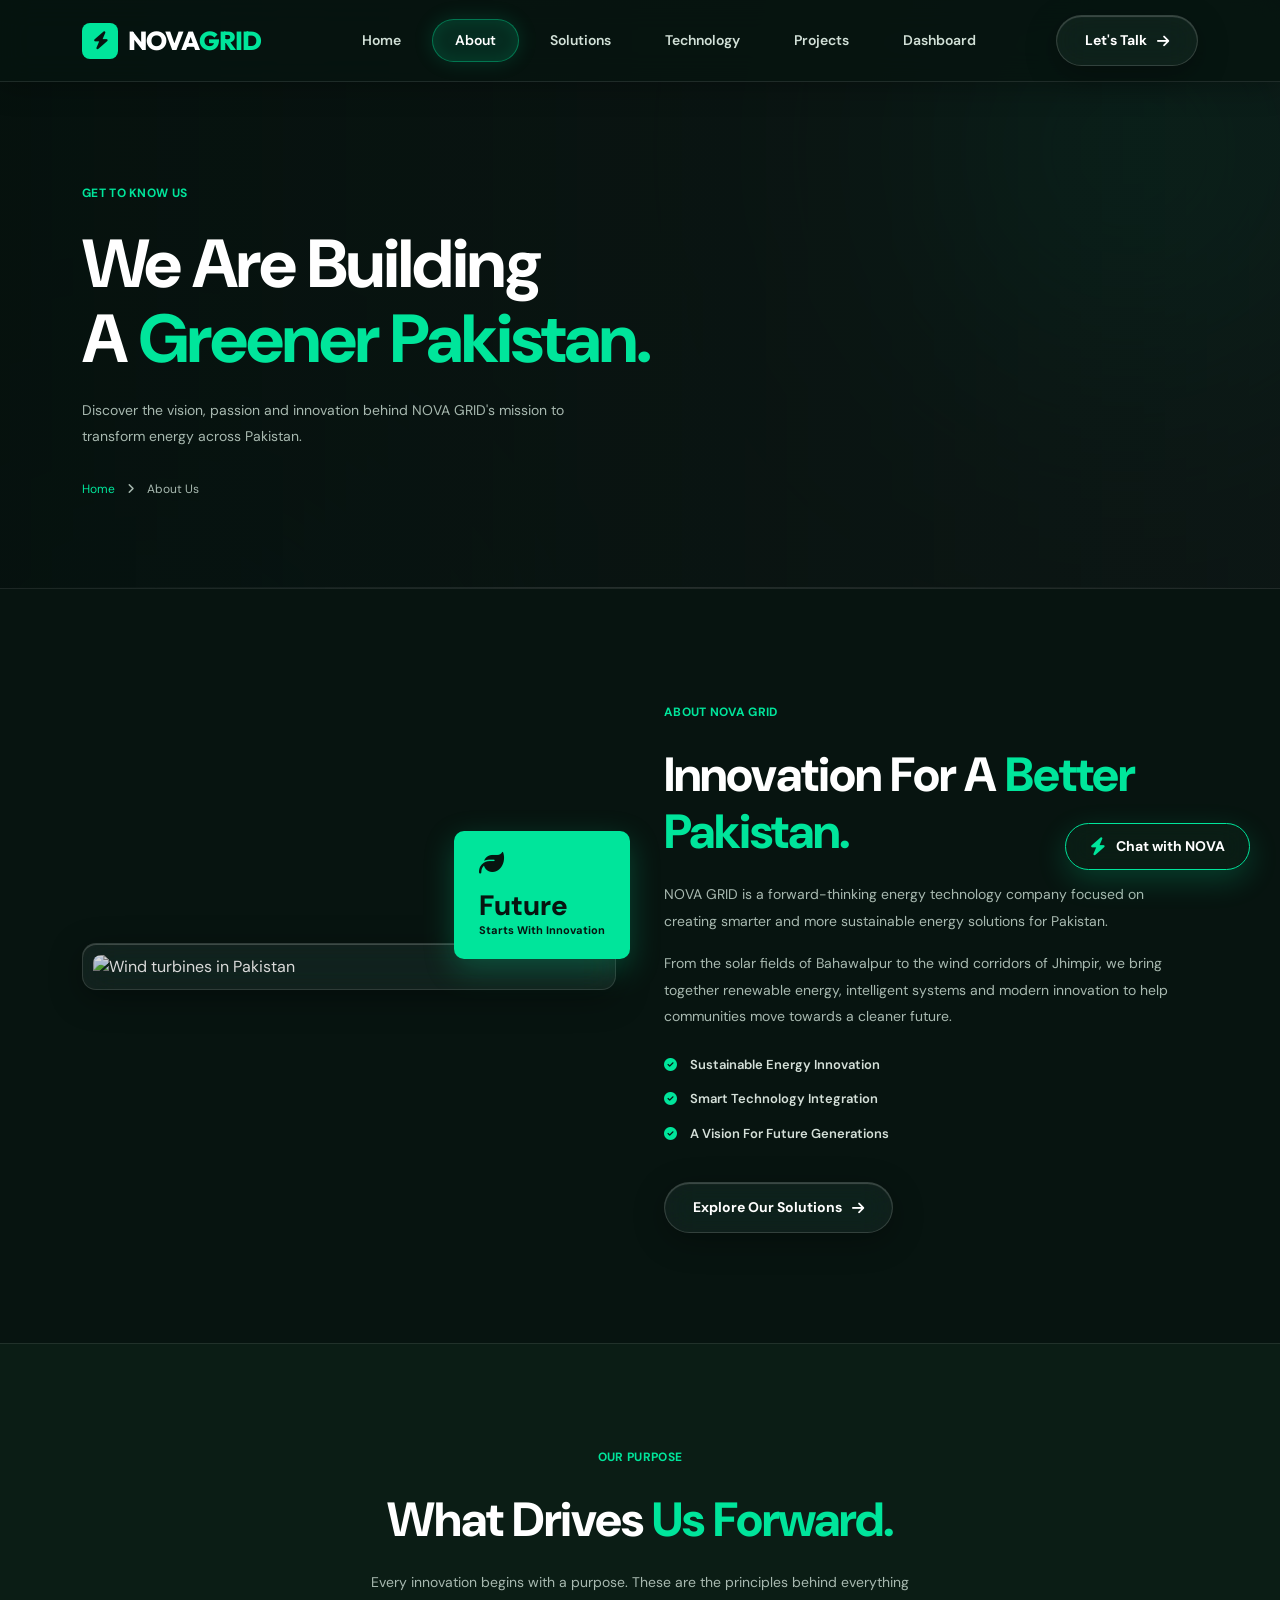
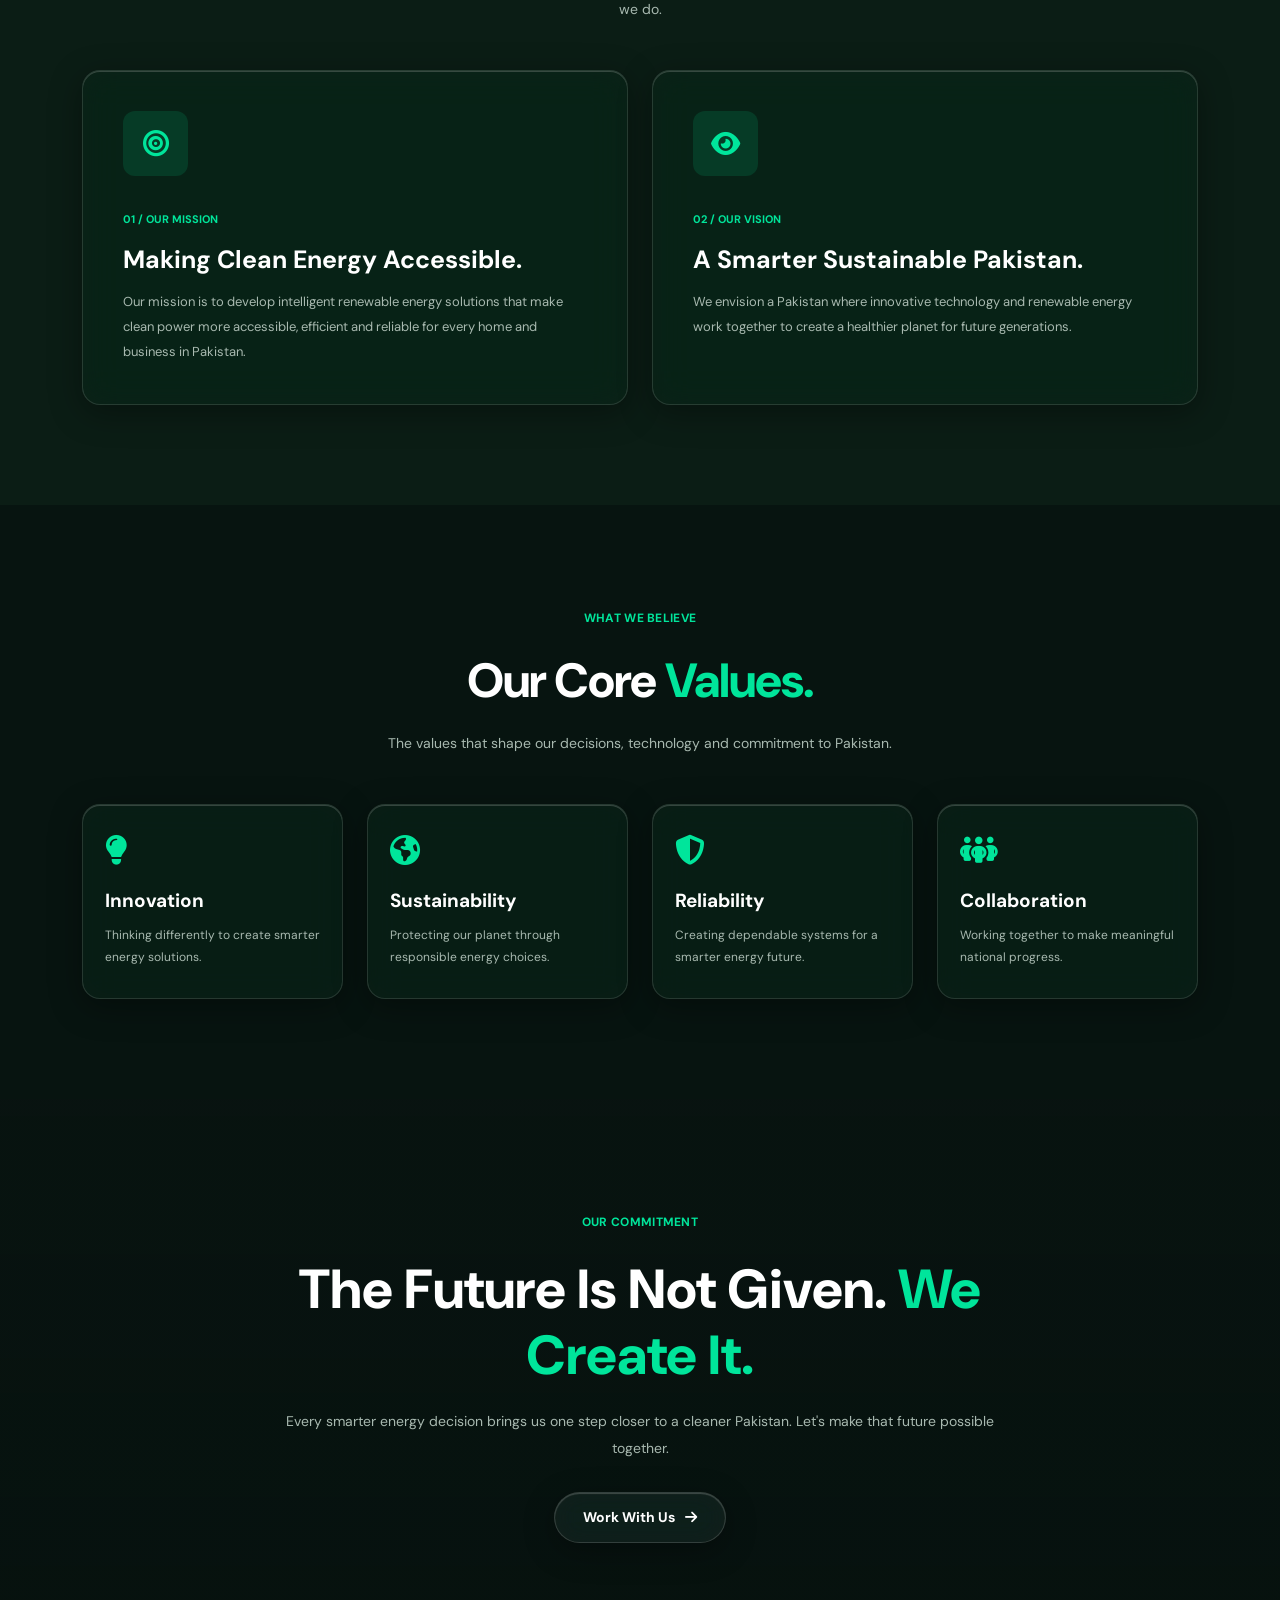
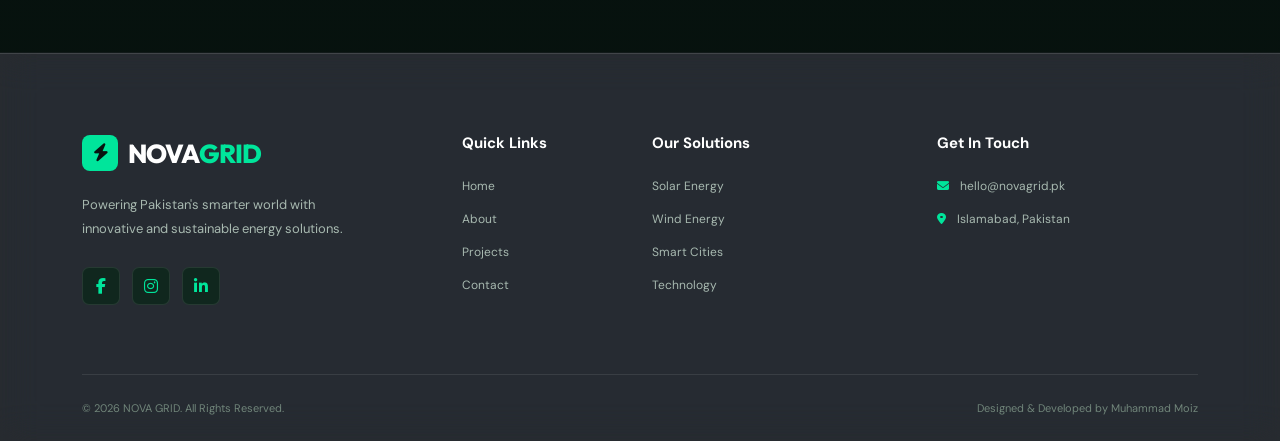
==== about.html @ ccac29c7 "Add files via upload" ====
<!DOCTYPE html>
<html lang="en">
<head>
    <meta charset="UTF-8">
    <meta name="viewport" content="width=device-width, initial-scale=1.0">
    <meta name="description" content="About NOVA GRID — building a cleaner, smarter and more sustainable Pakistan through intelligent energy solutions.">
    <title>About Us | NOVA GRID</title>

    <!-- Bootstrap 5 CSS -->
    <link href="https://cdn.jsdelivr.net/npm/bootstrap@5.3.3/dist/css/bootstrap.min.css" rel="stylesheet">

    <!-- Font Awesome -->
    <link rel="stylesheet" href="https://cdnjs.cloudflare.com/ajax/libs/font-awesome/6.5.2/css/all.min.css">

    <!-- Google Fonts -->
    <link href="https://fonts.googleapis.com/css2?family=DM+Sans:wght@400;500;600;700;800&family=Outfit:wght@400;500;600;700;800&display=swap" rel="stylesheet">

    <!-- Custom CSS -->
    <link rel="stylesheet" href="style.css">
</head>

<body class="font-dmsans bg-dark text-white overflow-x-hidden">

    <!-- Skip link -->
    <a href="#main" class="skip-link">Skip to content</a>

    <!-- Ambient blobs -->
    <div class="ambient-blob blob-a" aria-hidden="true"></div>
    <div class="ambient-blob blob-b" aria-hidden="true"></div>

    <!-- ================= NAVBAR ================= -->
    <nav class="navbar navbar-expand-lg fixed-top glass-nav">
        <div class="container">
            <!-- Logo -->
            <a class="navbar-brand" href="index.html">
                <span class="brand-icon"><i class="fa-solid fa-bolt"></i></span>
                NOVA<span class="brand-green">GRID</span>
            </a>

            <!-- Mobile Toggle Button -->
            <button class="navbar-toggler" type="button"
                data-bs-toggle="collapse" data-bs-target="#mainNavbar"
                aria-controls="mainNavbar" aria-expanded="false" aria-label="Toggle navigation">
                <span class="navbar-toggler-icon"></span>
            </button>

            <!-- Links -->
            <div class="collapse navbar-collapse" id="mainNavbar">
                <ul class="navbar-nav mx-auto mb-2 mb-lg-0">
                    <li class="nav-item"><a class="nav-link" href="index.html">Home</a></li>
                    <li class="nav-item"><a class="nav-link active" href="about.html">About</a></li>
                    <li class="nav-item"><a class="nav-link" href="solutions.html">Solutions</a></li>
                    <li class="nav-item"><a class="nav-link" href="technology.html">Technology</a></li>
                    <li class="nav-item"><a class="nav-link" href="projects.html">Projects</a></li>
                    <li class="nav-item"><a class="nav-link" href="dashboard.html">Dashboard</a></li>
                </ul>
                
                <!-- Button -->
                <a href="contact.html" class="nav-btn mt-3 mt-lg-0">
                    Let's Talk <i class="fa-solid fa-arrow-right"></i>
                </a>
            </div>
        </div>
    </nav>

    <main id="main">

        <!-- ================= INNER HERO ================= -->
        <section class="inner-hero about-hero">
            <div class="container">
                <span class="section-tag">GET TO KNOW US</span>
                <h1 class="font-outfit">
                    We Are Building <br>
                    A <span>Greener Pakistan.</span>
                </h1>
                <p>
                    Discover the vision, passion and innovation behind
                    NOVA GRID's mission to transform energy across Pakistan.
                </p>
                <div class="breadcrumb-area">
                    <a href="index.html">Home</a>
                    <i class="fa-solid fa-angle-right"></i>
                    <span>About Us</span>
                </div>
            </div>
        </section>

        <!-- ================= INTRO ================= -->
        <section class="about-intro">
            <div class="container">
                <div class="row align-items-center g-5">

                    <div class="col-lg-6">
                        <div class="about-main-image glass-light">
                            <img
                                src="https://images.unsplash.com/photo-1466611653911-95081537e5b7?auto=format&fit=crop&w=1000&q=85"
                                alt="Wind turbines in Pakistan">
                            <div class="experience-card">
                                <i class="fa-solid fa-leaf"></i>
                                <h3 class="font-outfit">Future</h3>
                                <p>Starts With Innovation</p>
                            </div>
                        </div>
                    </div>

                    <div class="col-lg-6">
                        <span class="section-tag">ABOUT NOVA GRID</span>
                        <h2 class="section-title font-outfit">
                            Innovation For A
                            <span>Better Pakistan.</span>
                        </h2>

                        <p class="section-description">
                            NOVA GRID is a forward-thinking energy technology
                            company focused on creating smarter and more
                            sustainable energy solutions for Pakistan.
                        </p>
                        <p class="section-description">
                            From the solar fields of Bahawalpur to the wind
                            corridors of Jhimpir, we bring together renewable
                            energy, intelligent systems and modern innovation
                            to help communities move towards a cleaner future.
                        </p>

                        <div class="intro-points">
                            <div><i class="fa-solid fa-circle-check"></i> Sustainable Energy Innovation</div>
                            <div><i class="fa-solid fa-circle-check"></i> Smart Technology Integration</div>
                            <div><i class="fa-solid fa-circle-check"></i> A Vision For Future Generations</div>
                        </div>

                        <a href="solutions.html" class="primary-btn mt-4">
                            Explore Our Solutions
                            <i class="fa-solid fa-arrow-right"></i>
                        </a>
                    </div>

                </div>
            </div>
        </section>

        <!-- ================= MISSION / VISION ================= -->
        <section class="mission-section">
            <div class="container">
                <div class="section-heading text-center">
                    <span class="section-tag">OUR PURPOSE</span>
                    <h2 class="section-title font-outfit">
                        What Drives <span>Us Forward.</span>
                    </h2>
                    <p class="section-description mx-auto">
                        Every innovation begins with a purpose.
                        These are the principles behind everything we do.
                    </p>
                </div>

                <div class="row g-4 mt-4">
                    <div class="col-md-6">
                        <div class="purpose-card glass">
                            <div class="purpose-icon">
                                <i class="fa-solid fa-bullseye"></i>
                            </div>
                            <span>01 / OUR MISSION</span>
                            <h3 class="font-outfit">Making Clean Energy Accessible.</h3>
                            <p>
                                Our mission is to develop intelligent renewable
                                energy solutions that make clean power more
                                accessible, efficient and reliable for every
                                home and business in Pakistan.
                            </p>
                        </div>
                    </div>

                    <div class="col-md-6">
                        <div class="purpose-card glass">
                            <div class="purpose-icon">
                                <i class="fa-solid fa-eye"></i>
                            </div>
                            <span>02 / OUR VISION</span>
                            <h3 class="font-outfit">A Smarter Sustainable Pakistan.</h3>
                            <p>
                                We envision a Pakistan where innovative
                                technology and renewable energy work together
                                to create a healthier planet for future
                                generations.
                            </p>
                        </div>
                    </div>
                </div>
            </div>
        </section>

        <!-- ================= VALUES ================= -->
        <section class="values-section">
            <div class="container">
                <div class="section-heading text-center">
                    <span class="section-tag">WHAT WE BELIEVE</span>
                    <h2 class="section-title font-outfit">
                        Our Core <span>Values.</span>
                    </h2>
                    <p class="section-description mx-auto">
                        The values that shape our decisions, technology
                        and commitment to Pakistan.
                    </p>
                </div>

                <div class="row g-4 mt-4">
                    <div class="col-sm-6 col-lg-3">
                        <div class="value-card glass">
                            <i class="fa-solid fa-lightbulb"></i>
                            <h4 class="font-outfit">Innovation</h4>
                            <p>Thinking differently to create smarter energy solutions.</p>
                        </div>
                    </div>
                    <div class="col-sm-6 col-lg-3">
                        <div class="value-card glass">
                            <i class="fa-solid fa-earth-americas"></i>
                            <h4 class="font-outfit">Sustainability</h4>
                            <p>Protecting our planet through responsible energy choices.</p>
                        </div>
                    </div>
                    <div class="col-sm-6 col-lg-3">
                        <div class="value-card glass">
                            <i class="fa-solid fa-shield-halved"></i>
                            <h4 class="font-outfit">Reliability</h4>
                            <p>Creating dependable systems for a smarter energy future.</p>
                        </div>
                    </div>
                    <div class="col-sm-6 col-lg-3">
                        <div class="value-card glass">
                            <i class="fa-solid fa-people-group"></i>
                            <h4 class="font-outfit">Collaboration</h4>
                            <p>Working together to make meaningful national progress.</p>
                        </div>
                    </div>
                </div>
            </div>
        </section>

        <!-- ================= SUSTAINABILITY BANNER ================= -->
        <section class="sustainability-section">
            <div class="container">
                <div class="sustainability-content">
                    <span class="section-tag">OUR COMMITMENT</span>
                    <h2 class="font-outfit">
                        The Future Is Not Given.
                        <span>We Create It.</span>
                    </h2>
                    <p>
                        Every smarter energy decision brings us one step
                        closer to a cleaner Pakistan. Let's make that
                        future possible together.
                    </p>
                    <a href="contact.html" class="primary-btn">
                        Work With Us
                        <i class="fa-solid fa-arrow-right"></i>
                    </a>
                </div>
            </div>
        </section>

    </main>

    <!-- ================= FOOTER ================= -->
    <footer class="footer glass-footer">
        <div class="container">
            <div class="row g-4">
                <div class="col-lg-4">
                    <a class="navbar-brand" href="index.html">
                        <span class="brand-icon"><i class="fa-solid fa-bolt"></i></span>
                        NOVA<span class="brand-green">GRID</span>
                    </a>
                    <p class="footer-description">
                        Powering Pakistan's smarter world with innovative
                        and sustainable energy solutions.
                    </p>
                    <div class="social-links">
                        <a href="#" aria-label="Facebook"><i class="fa-brands fa-facebook-f"></i></a>
                        <a href="#" aria-label="Instagram"><i class="fa-brands fa-instagram"></i></a>
                        <a href="#" aria-label="LinkedIn"><i class="fa-brands fa-linkedin-in"></i></a>
                    </div>
                </div>

                <div class="col-6 col-lg-2">
                    <h5 class="font-outfit">Quick Links</h5>
                    <a href="index.html">Home</a>
                    <a href="about.html">About</a>
                    <a href="projects.html">Projects</a>
                    <a href="contact.html">Contact</a>
                </div>

                <div class="col-6 col-lg-3">
                    <h5 class="font-outfit">Our Solutions</h5>
                    <a href="solutions.html">Solar Energy</a>
                    <a href="solutions.html">Wind Energy</a>
                    <a href="solutions.html">Smart Cities</a>
                    <a href="technology.html">Technology</a>
                </div>

                <div class="col-lg-3">
                    <h5 class="font-outfit">Get In Touch</h5>
                    <p><i class="fa-solid fa-envelope"></i> hello@novagrid.pk</p>
                    <p><i class="fa-solid fa-location-dot"></i> Islamabad, Pakistan</p>
                </div>
            </div>
            <!-- Footer Bottom -->
            <div class="footer-bottom">
                <p>© 2026 NOVA GRID. All Rights Reserved.</p>
                
                <!-- Yahan aapka naam hai -->
                <p class="developer-credit">
                    Designed & Developed by <span class="moiz-signature">Muhammad Moiz</span>
                </p>
            </div>
        </div>
    </footer>

    <!-- ================= NOVA GRID AI CHATBOT ================= -->
    <!-- Floating Chat Button -->
    <div class="chat-toggle-btn" id="chatToggle">
        <i class="fa-solid fa-bolt"></i> Chat with NOVA
    </div>

    <!-- Chat Window -->
    <div class="chat-window glass" id="chatWindow">
        <div class="chat-header">
            <div class="chat-header-info">
                <div class="chat-avatar"><i class="fa-solid fa-robot"></i></div>
                <div>
                    <h5>NOVA Assistant</h5>
                    <small>Instant answers • Smart energy guide</small>
                </div>
            </div>
            <div class="chat-close" id="chatClose"><i class="fa-solid fa-xmark"></i></div>
        </div>

        <div class="chat-body" id="chatBody">
            <div class="chat-message bot-message">
                Welcome to NOVA GRID! ⚡ I'm your automated energy assistant. Ask me about our solutions, projects in Pakistan, or how to get started.
            </div>
        </div>
        <!-- Quick Replies -->
        <div class="chat-quick-replies" id="quickReplies">
            <button class="quick-btn" onclick="sendQuickReply('Services')">Services</button>
            <button class="quick-btn" onclick="sendQuickReply('Pricing')">Pricing</button>
            <button class="quick-btn" onclick="sendQuickReply('Timeline')">Timeline</button>
            <button class="quick-btn" onclick="sendQuickReply('Projects')">Projects</button>
            <button class="quick-btn" onclick="sendQuickReply('Contact')">Contact</button>
        </div>

        <div class="chat-footer">
            <input type="text" id="chatInput" placeholder="Ask about solar, wind, pricing..." autocomplete="off">
            <button id="chatSend"><i class="fa-solid fa-paper-plane"></i></button>
        </div>
        <div class="chat-note">Automated assistant • For custom quotes, visit Contact page.</div>
    </div>


    <!-- Bootstrap JS -->
    <script src="https://cdn.jsdelivr.net/npm/bootstrap@5.3.3/dist/js/bootstrap.bundle.min.js"></script>

    <!-- jQuery -->
    <script src="https://code.jquery.com/jquery-3.7.1.min.js"></script>

    <!-- Custom JS -->
    <script src="script.js"></script>

</body>
</html>
---- style.css ----
/* =====================================
   NOVA GRID — LIQUID GLASS THEME
===================================== */

* { margin: 0; padding: 0; box-sizing: border-box; }

:root {
    --dark: #071410;
    --dark-light: #0d2018;
    --card: #10271e;
    --green: #00e59b;
    --green-dark: #00b77c;
    --white: #ffffff;
    --text: #a8b9b0;
    --border: rgba(255, 255, 255, 0.09);

    /* Glass tokens */
    --glass-bg: rgba(255, 255, 255, 0.06);
    --glass-bg-strong: rgba(13, 37, 27, 0.55);
    --glass-border: rgba(255, 255, 255, 0.12);
    --glass-highlight: rgba(255, 255, 255, 0.18);
    --glass-shadow: 0 8px 32px rgba(0, 0, 0, 0.35);
    --glass-blur: blur(18px);
}

html { scroll-behavior: smooth; }

body {
    background: var(--dark);
    color: var(--white);
    font-family: 'DM Sans', sans-serif;
    overflow-x: hidden;
    position: relative;
}

a { text-decoration: none; color: inherit; }
::selection { background: var(--green); color: var(--dark); }

/* ---------- Accessibility ---------- */
.skip-link {
    position: absolute; top: -60px; left: 20px; z-index: 2000;
    background: var(--green); color: var(--dark);
    padding: 12px 20px; border-radius: 6px;
    font-weight: 800; font-size: 13px;
    transition: top 0.2s ease;
}
.skip-link:focus { top: 20px; }

a:focus-visible, button:focus-visible, .nav-link:focus-visible,
.primary-btn:focus-visible, .secondary-btn:focus-visible, .nav-btn:focus-visible {
    outline: 2px solid var(--green);
    outline-offset: 3px;
    border-radius: 4px;
}

/* ---------- Ambient blobs (glass refraction) ---------- */
.ambient-blob {
    position: fixed; border-radius: 50%;
    filter: blur(120px); z-index: -1; pointer-events: none;
}
.blob-a {
    width: 600px; height: 600px; top: -150px; right: -150px;
    background: radial-gradient(circle, rgba(0,229,155,0.35), transparent 70%);
}
.blob-b {
    width: 700px; height: 700px; bottom: -200px; left: -200px;
    background: radial-gradient(circle, rgba(0,120,255,0.22), transparent 70%);
}

/* =====================================
   GLASS UTILITY
===================================== */
.glass {
    background: var(--glass-bg-strong);
    border: 1px solid var(--glass-border);
    backdrop-filter: var(--glass-blur) saturate(180%);
    -webkit-backdrop-filter: var(--glass-blur) saturate(180%);
    box-shadow: var(--glass-shadow), inset 0 1px 0 var(--glass-highlight);
    border-radius: 18px;
}
.glass-light {
    background: var(--glass-bg);
    border: 1px solid var(--glass-border);
    backdrop-filter: var(--glass-blur) saturate(160%);
    -webkit-backdrop-filter: var(--glass-blur) saturate(160%);
    box-shadow: var(--glass-shadow), inset 0 1px 0 var(--glass-highlight);
    border-radius: 14px;
}

/* =====================================
   NAVBAR (APPLE LIQUID GLASS STYLE)
===================================== */

.glass-nav {
    padding: 15px 0;
    background: rgba(7, 20, 16, 0.85) !important;
    backdrop-filter: blur(15px);
    -webkit-backdrop-filter: blur(15px);
    border-bottom: 1px solid rgba(255, 255, 255, 0.1);
    box-shadow: 0 4px 30px rgba(0, 0, 0, 0.3);
    z-index: 1000;
    transition: all 0.3s ease;
}

.glass-nav.scrolled {
    padding: 10px 0;
    background: rgba(5, 14, 10, 0.95) !important;
}

/* Logo */
.navbar-brand {
    font-family: 'Outfit', sans-serif;
    font-size: 26px;
    font-weight: 800;
    color: #ffffff !important;
    display: flex;
    align-items: center;
    letter-spacing: -1px;
    margin-right: 20px;
}

.brand-icon {
    display: inline-flex;
    align-items: center;
    justify-content: center;
    width: 36px;
    height: 36px;
    background: var(--green);
    color: var(--dark);
    border-radius: 8px;
    margin-right: 10px;
    font-size: 18px;
}

.brand-green {
    color: var(--green);
}

/* Nav Links (Glass Pill Style) */
.navbar-nav {
    gap: 8px;
}

.nav-link {
    color: #d1e0d7 !important;
    font-size: 14px;
    font-weight: 600;
    padding: 10px 22px !important;
    border-radius: 30px;
    transition: all 0.4s cubic-bezier(0.25, 0.8, 0.25, 1);
    border: 1px solid transparent;
    position: relative;
}

.nav-link:hover {
    color: var(--white) !important;
    background: rgba(255, 255, 255, 0.08);
    border: 1px solid rgba(255, 255, 255, 0.15);
    backdrop-filter: blur(10px);
    -webkit-backdrop-filter: blur(10px);
    box-shadow: inset 0 0 15px rgba(255,255,255,0.05), 0 5px 15px rgba(0,0,0,0.2);
    transform: translateY(-2px);
}

.nav-link.active {
    color: var(--white) !important;
    background: rgba(0, 229, 155, 0.12);
    border: 1px solid rgba(0, 229, 155, 0.4);
    box-shadow: inset 0 0 15px rgba(0,229,155,0.1), 0 0 20px rgba(0,229,155,0.15);
}

.nav-link.active::after {
    display: none;
}

/* =====================================
   ULTIMATE LIQUID GLASS BUTTONS
===================================== */
.primary-btn, 
.nav-btn, 
.filter-btn {
    display: inline-flex;
    align-items: center;
    justify-content: center;
    gap: 10px;
    padding: 14px 28px;
    background: rgba(255, 255, 255, 0.05);
    color: var(--white) !important;
    font-size: 14px;
    font-weight: 700;
    border-radius: 50px;
    border: 1px solid rgba(255, 255, 255, 0.15);
    backdrop-filter: blur(16px) saturate(180%);
    -webkit-backdrop-filter: blur(16px) saturate(180%);
    box-shadow: 
        inset 0 1px 1px rgba(255,255,255,0.2), 
        0 8px 32px rgba(0,0,0,0.3);
    transition: all 0.4s ease;
    cursor: pointer;
    text-decoration: none;
    position: relative;
    overflow: hidden;
}

.primary-btn::before, 
.nav-btn::before, 
.filter-btn::before {
    content: '';
    position: absolute;
    top: 0; left: -100%;
    width: 50%; height: 100%;
    background: linear-gradient(to right, transparent, rgba(255,255,255,0.2), transparent);
    transform: skewX(-20deg);
    transition: 0.6s;
}

.primary-btn:hover, 
.nav-btn:hover, 
.filter-btn:hover {
    background: rgba(255, 255, 255, 0.1);
    transform: translateY(-3px);
    box-shadow: 
        inset 0 1px 1px rgba(255,255,255,0.3), 
        0 12px 40px rgba(0, 229, 155, 0.2), 
        0 0 20px rgba(0, 229, 155, 0.2);
    border-color: rgba(0, 229, 155, 0.5);
    color: var(--green) !important;
}

.primary-btn:hover::before, 
.nav-btn:hover::before, 
.filter-btn:hover::before {
    left: 200%;
}

.filter-btn.active {
    background: rgba(0, 229, 155, 0.15);
    border-color: var(--green);
    color: var(--green) !important;
    box-shadow: inset 0 0 20px rgba(0,229,155,0.2), 0 0 15px rgba(0,229,155,0.1);
}

/* Secondary Button */
.secondary-btn {
    display: inline-flex;
    align-items: center;
    gap: 10px;
    padding: 14px 28px;
    border-radius: 50px;
    background: transparent;
    border: 1px solid rgba(255,255,255,0.1);
    backdrop-filter: blur(10px);
    transition: 0.4s ease;
    color: var(--white);
    font-weight: 700;
}
.secondary-btn:hover {
    background: rgba(255,255,255,0.05);
    border-color: var(--white);
}
.secondary-btn i { font-size: 20px; color: var(--green); }

/* Desktop Visibility Fix */
@media (min-width: 992px) {
    .navbar-collapse {
        display: flex !important;
        flex-basis: auto;
    }
    .navbar-nav {
        flex-direction: row;
        align-items: center;
    }
}

/* Mobile View */
@media (max-width: 991px) {
    .navbar-collapse {
        background: rgba(11, 29, 21, 0.98);
        padding: 20px;
        margin-top: 15px;
        border: 1px solid rgba(255, 255, 255, 0.1);
        border-radius: 12px;
    }
    .nav-btn {
        margin-top: 15px;
        display: inline-flex;
    }
}

/* =====================================
   HERO
===================================== */
.hero-section {
    position: relative;
    background:
        linear-gradient(90deg,
        rgba(5, 17, 13, 0.98) 0%,
        rgba(5, 17, 13, 0.87) 45%,
        rgba(5, 17, 13, 0.45) 100%),
        url('https://images.unsplash.com/photo-1509391366360-2e959784a276?auto=format&fit=crop&w=2000&q=90');
    background-size: cover; background-position: center;
    background-attachment: fixed; overflow: hidden;
}
.hero-overlay {
    position: absolute; inset: 0;
    background: radial-gradient(circle at 80% 50%, rgba(0, 229, 155, 0.13), transparent 35%);
    pointer-events: none;
}
.hero-content { position: relative; z-index: 2; animation: heroFade 0.9s ease; }

.hero-tag, .section-tag {
    display: inline-flex; align-items: center; gap: 10px;
    color: var(--green); font-size: 12px; font-weight: 700;
    letter-spacing: 0.3px; margin-bottom: 25px;
}
.hero-tag span {
    width: 8px; height: 8px; background: var(--green); border-radius: 50%;
    box-shadow: 0 0 15px var(--green); animation: pulse 1.5s infinite;
}

.hero-content h1 {
    font-size: clamp(55px, 7vw, 95px);
    line-height: 1.03; font-weight: 800; letter-spacing: -4px;
}
.hero-content h1 span, .section-title span, .cta-box h2 span { color: var(--green); }

.hero-description {
    max-width: 530px; color: #b0c0b7;
    font-size: 16px; line-height: 1.9; margin-top: 25px;
}
.hero-buttons { display: flex; flex-wrap: wrap; align-items: center; gap: 20px; margin-top: 35px; }

.hero-trust { display: flex; align-items: center; gap: 14px; margin-top: 60px; }
.trust-icon {
    width: 43px; height: 43px; display: grid; place-items: center;
    background: rgba(0, 229, 155, 0.12); color: var(--green); border-radius: 50%;
}
.hero-trust strong, .hero-trust small { display: block; }
.hero-trust strong { font-size: 13px; }
.hero-trust small { color: var(--text); font-size: 11px; margin-top: 4px; }

/* Hero glass card */
.hero-card {
    max-width: 350px; margin: 100px auto 0;
    padding: 30px; position: relative; overflow: hidden;
    animation: floatCard 5s ease-in-out infinite;
}
.hero-card::before {
    content: ""; position: absolute; inset: 0; border-radius: 18px;
    background: linear-gradient(135deg, rgba(255,255,255,0.15) 0%, transparent 40%);
    pointer-events: none;
}
.card-top, .card-bottom { display: flex; justify-content: space-between; align-items: center; }
.card-top { color: var(--green); font-size: 11px; font-weight: 700; }
.energy-icon {
    width: 75px; height: 75px; display: grid; place-items: center;
    background: rgba(0, 229, 155, 0.12); color: var(--green);
    border-radius: 18px; font-size: 35px; margin: 45px 0 25px;
}
.hero-card h3 { font-size: 27px; font-weight: 700; }
.hero-card p { color: var(--text); font-size: 13px; line-height: 1.8; margin-top: 10px; }
.energy-line {
    height: 4px; background: rgba(255, 255, 255, 0.1);
    border-radius: 10px; margin: 30px 0; overflow: hidden;
}
.energy-line span {
    display: block; height: 100%; width: 75%;
    background: var(--green); box-shadow: 0 0 15px var(--green);
}
.card-bottom { color: var(--text); font-size: 10px; font-weight: 700; }
.card-bottom i { color: var(--green); font-size: 17px; }

.hero-scroll {
    position: absolute; bottom: 25px; left: 50%;
    transform: translateX(-50%);
    display: flex; align-items: center; gap: 15px;
    color: var(--text); font-size: 11px; letter-spacing: 0.5px;
}
.hero-scroll i { color: var(--green); }

/* =====================================
   STATS
===================================== */
.stats-section {
    padding: 65px 0;
    background: #0b1d15;
    border-top: 1px solid var(--border);
    border-bottom: 1px solid var(--border);
}
.stat-box { text-align: center; padding: 22px 10px; }
.stat-box h2 { font-size: 43px; font-weight: 800; color: var(--white); }
.stat-box h2 span { color: var(--green); }
.stat-box p { color: var(--text); font-size: 12px; margin: 8px 0 0; }

/* =====================================
   ABOUT
===================================== */
.about-section { padding: 110px 0; background: var(--dark); }
.about-image { position: relative; padding: 10px; }
.about-image img {
    width: 100%; height: 430px; object-fit: cover;
    border-radius: 8px; filter: brightness(0.85);
}
.image-label {
    position: absolute; bottom: 30px; left: 30px;
    padding: 14px 20px; border-radius: 8px;
    color: var(--green); font-size: 12px; font-weight: 700;
}
.image-label i { margin-right: 8px; }

.section-title {
    font-size: clamp(32px, 4vw, 48px);
    font-weight: 800; line-height: 1.2;
    letter-spacing: -1px; margin-bottom: 20px;
}
.section-description {
    color: var(--text); font-size: 14px;
    line-height: 1.9; max-width: 550px;
}
.about-feature {
    display: flex; align-items: center; gap: 12px;
    margin-top: 17px; color: #d5e0d9; font-size: 13px; font-weight: 600;
}
.about-feature i { color: var(--green); }

/* =====================================
   SOLUTIONS
===================================== */
.solutions-section {
    padding: 110px 0; background: #0b1d15;
    border-top: 1px solid var(--border);
}
.section-heading { max-width: 700px; margin: 0 auto; }

.solution-card {
    height: 100%; padding: 35px 30px;
    transition: 0.4s; position: relative; overflow: hidden;
}
.solution-card::before {
    content: ""; position: absolute; top: 0; left: 0;
    width: 0; height: 3px; background: var(--green); transition: 0.4s;
    border-radius: 18px 18px 0 0;
}
.solution-card:hover {
    transform: translateY(-10px);
    border-color: rgba(0, 229, 155, 0.4);
    background: rgba(255, 255, 255, 0.09);
}
.solution-card:hover::before { width: 100%; }

.solution-icon {
    width: 65px; height: 65px; display: grid; place-items: center;
    background: rgba(0, 229, 155, 0.1); color: var(--green);
    border-radius: 12px; font-size: 27px; margin-bottom: 28px; transition: 0.3s;
}
.solution-card:hover .solution-icon {
    background: var(--green); color: var(--dark); transform: rotate(5deg);
}
.solution-card h3 { font-size: 23px; font-weight: 700; }
.solution-card p { color: var(--text); font-size: 13px; line-height: 1.8; margin: 15px 0 25px; }
.solution-card a { color: var(--green); font-size: 12px; font-weight: 800; }
.solution-card a i { margin-left: 8px; transition: 0.3s; }
.solution-card a:hover i { transform: translateX(5px); }

/* =====================================
   CTA
===================================== */
.cta-section { padding: 100px 0; background: var(--dark); }
.cta-box {
    padding: 60px;
    display: flex; align-items: center;
    justify-content: space-between; gap: 30px;
    position: relative; overflow: hidden;
}
.cta-box::before {
    content: ""; position: absolute; inset: 0; border-radius: 18px;
    background: radial-gradient(circle at 90% 20%, rgba(0, 229, 155, 0.17), transparent 40%);
    pointer-events: none;
}
.cta-box h2 { font-size: clamp(30px, 4vw, 43px); font-weight: 800; margin-bottom: 15px; position: relative; }
.cta-box p { color: var(--text); font-size: 13px; margin-bottom: 0; position: relative; }
.cta-box .primary-btn { position: relative; }

/* =====================================
   FOOTER
===================================== */
.footer { padding: 80px 0 0; background: #050e0a; border-top: 1px solid var(--border); }
.glass-footer {
    background: rgba(255, 255, 255, 0.03);
    border-top: 1px solid var(--glass-border);
    backdrop-filter: var(--glass-blur) saturate(160%);
    -webkit-backdrop-filter: var(--glass-blur) saturate(160%);
}
.footer-description {
    max-width: 290px; color: var(--text);
    font-size: 13px; line-height: 1.9; margin-top: 20px;
}
.footer h5 { font-size: 15px; font-weight: 700; margin-bottom: 25px; }
.footer .col-6 a, .footer .col-lg-3 p {
    display: block; color: var(--text); font-size: 12px;
    margin-bottom: 15px; transition: 0.3s;
}
.footer .col-6 a:hover { color: var(--green); transform: translateX(4px); }
.footer .col-lg-3 p i { color: var(--green); margin-right: 8px; }

.social-links { display: flex; gap: 12px; margin-top: 25px; }
.social-links a {
    width: 38px; height: 38px; display: grid; place-items: center;
    background: var(--card); border: 1px solid var(--border);
    border-radius: 7px; color: var(--green); transition: 0.3s;
}
.social-links a:hover {
    background: var(--green); color: var(--dark); transform: translateY(-5px);
}

.footer-bottom {
    display: flex; justify-content: space-between; flex-wrap: wrap;
    gap: 15px; margin-top: 65px; padding: 25px 0;
    border-top: 1px solid var(--border);
}
.footer-bottom p { color: #71857a; font-size: 11px; margin: 0; }
.footer-bottom i { color: var(--green); }

/* =====================================
   ANIMATIONS
===================================== */
@keyframes heroFade {
    from { opacity: 0; transform: translateY(30px); }
    to   { opacity: 1; transform: translateY(0); }
}
@keyframes floatCard {
    0%, 100% { transform: translateY(0); }
    50%      { transform: translateY(-15px); }
}
@keyframes pulse {
    0%, 100% { box-shadow: 0 0 0 0 rgba(0, 229, 155, 0.5); }
    50%      { box-shadow: 0 0 0 8px rgba(0, 229, 155, 0); }
}

/* =====================================
   RESPONSIVE
===================================== */
@media (max-width: 991px) {
    .navbar-collapse {
        background: rgba(11, 29, 21, 0.92);
        backdrop-filter: blur(20px);
        -webkit-backdrop-filter: blur(20px);
        padding: 20px; margin-top: 15px;
        border: 1px solid var(--glass-border); border-radius: 12px;
    }
    .navbar-nav { gap: 5px; }
    .nav-btn { display: inline-block; margin-top: 15px; }
    .hero-section { background-attachment: scroll; }
    .hero-content { padding-top: 150px; }
    .hero-card { margin: 50px auto 80px; }
    .cta-box { flex-direction: column; align-items: flex-start; padding: 40px; }
}

@media (max-width: 576px) {
    .navbar { padding: 14px 0; }
    .navbar-brand { font-size: 22px; }
    .hero-content h1 { font-size: 53px; letter-spacing: -2px; }
    .hero-description { font-size: 14px; }
    .hero-buttons { align-items: flex-start; flex-direction: column; }
    .hero-scroll { display: none; }
    .hero-card { padding: 25px; }
    .stats-section { padding: 45px 0; }
    .stat-box h2 { font-size: 34px; }
    .about-section, .solutions-section { padding: 75px 0; }
    .about-image img { height: 300px; }
    .cta-section { padding: 65px 0; }
    .cta-box { padding: 30px 22px; }
    .footer { padding-top: 60px; }
    .footer-bottom { flex-direction: column; margin-top: 40px; }
}

/* =====================================
   ACCESSIBILITY + FALLBACK
===================================== */
@media (prefers-reduced-motion: reduce) {
    *, *::before, *::after {
        scroll-behavior: auto !important;
        animation-duration: 0.01ms !important;
        transition-duration: 0.01ms !important;
    }
    .hero-tag span, .hero-card { animation: none; }
}

@supports not ((backdrop-filter: blur(1px)) or (-webkit-backdrop-filter: blur(1px))) {
    .glass, .glass-light, .glass-nav, .glass-footer {
        background: rgba(10, 25, 20, 0.94) !important;
    }
}

/* =====================================
   INNER PAGES (ABOUT, SOLUTIONS, ETC.)
===================================== */
.inner-hero {
    min-height: 480px;
    padding: 180px 0 90px;
    background:
        linear-gradient(90deg, rgba(5,17,13,0.96), rgba(5,17,13,0.72)),
        url('https://images.unsplash.com/photo-1473341304170-971dccb5ac1e?auto=format&fit=crop&w=1800&q=85');
    background-size: cover;
    background-position: center;
    border-bottom: 1px solid var(--border);
    position: relative;
}
.inner-hero::after {
    content: "";
    position: absolute;
    bottom: 0; left: 0; right: 0;
    height: 1px;
    background: linear-gradient(90deg, transparent, var(--glass-border), transparent);
}
.inner-hero h1 {
    font-size: clamp(42px, 6vw, 68px);
    font-weight: 800;
    line-height: 1.1;
    letter-spacing: -2px;
}
.inner-hero h1 span { color: var(--green); }
.inner-hero p {
    color: var(--text);
    max-width: 520px;
    font-size: 14px;
    line-height: 1.9;
    margin-top: 20px;
}

.breadcrumb-area {
    display: flex; align-items: center; gap: 12px;
    margin-top: 30px; font-size: 12px; color: var(--text);
}
.breadcrumb-area a { color: var(--green); }

/* Intro section */
.about-intro { padding: 110px 0; background: var(--dark); }

.about-main-image {
    position: relative; padding: 10px;
}
.about-main-image img {
    width: 100%; height: 440px; object-fit: cover;
    border-radius: 8px; filter: brightness(0.85);
}
.experience-card {
    position: absolute; bottom: 30px; right: -15px;
    padding: 20px 25px;
    background: var(--green); color: var(--dark);
    border-radius: 10px;
    box-shadow: 0 10px 30px rgba(0, 229, 155, 0.25);
}
.experience-card i { font-size: 25px; }
.experience-card h3 { font-weight: 800; margin: 10px 0 0; }
.experience-card p { font-size: 11px; font-weight: 700; margin: 0; }

.intro-points { margin-top: 25px; }
.intro-points div {
    margin-bottom: 15px; color: #d5e0d9;
    font-size: 13px; font-weight: 600;
}
.intro-points i { color: var(--green); margin-right: 10px; }

/* Mission / Vision */
.mission-section {
    padding: 100px 0; background: #0b1d15;
    border-top: 1px solid var(--border);
}
.purpose-card {
    height: 100%; padding: 40px; transition: 0.4s;
}
.purpose-card:hover {
    transform: translateY(-8px);
    border-color: var(--green);
}
.purpose-icon {
    width: 65px; height: 65px; display: grid; place-items: center;
    background: rgba(0,229,155,0.12); color: var(--green);
    font-size: 26px; border-radius: 12px; margin-bottom: 30px;
}
.purpose-card > span {
    color: var(--green); font-size: 11px; font-weight: 700;
}
.purpose-card h3 {
    font-size: 25px; font-weight: 700; margin: 15px 0;
}
.purpose-card p {
    color: var(--text); font-size: 13px; line-height: 1.9; margin: 0;
}

/* Values */
.values-section { padding: 100px 0; background: var(--dark); }
.value-card {
    height: 100%; padding: 30px 22px; transition: 0.3s;
}
.value-card:hover {
    transform: translateY(-8px);
    border-color: var(--green);
}
.value-card i {
    font-size: 30px; color: var(--green); margin-bottom: 25px;
}
.value-card h4 { font-size: 19px; font-weight: 700; }
.value-card p {
    color: var(--text); font-size: 12px; line-height: 1.8; margin: 12px 0 0;
}

/* Sustainability banner */
.sustainability-section {
    padding: 110px 0;
    background:
        linear-gradient(rgba(5,17,13,0.88), rgba(5,17,13,0.94)),
        url('https://images.unsplash.com/photo-1466611653911-95081537e5b7?auto=format&fit=crop&w=1800&q=85');
    background-size: cover; background-position: center;
    text-align: center;
}
.sustainability-content { max-width: 750px; margin: auto; }
.sustainability-content h2 {
    font-size: clamp(35px, 5vw, 55px);
    font-weight: 800; margin-bottom: 20px;
}
.sustainability-content h2 span { color: var(--green); }
.sustainability-content p {
    color: var(--text); font-size: 14px;
    line-height: 1.9; margin-bottom: 30px;
}

/* Solutions Page */
.solutions-hero {
    background:
        linear-gradient(90deg, rgba(5, 17, 13, 0.95), rgba(5, 17, 13, 0.55)),
        url('https://images.unsplash.com/photo-1509391366360-2e959784a276?auto=format&fit=crop&w=1800&q=85') center/cover;
}
.solutions-intro-section { padding: 90px 0 40px; background: var(--dark); }
.solutions-intro-text { color: var(--text); font-size: 16px; line-height: 1.9; }
.solutions-list-section { background: var(--dark); padding: 20px 0 100px; }

.solution-detail-card {
    overflow: hidden; margin-bottom: 35px; transition: 0.4s ease; border-radius: 18px;
}
.solution-detail-card:hover { border-color: rgba(0, 229, 155, 0.4) !important; transform: translateY(-5px); }

.solution-detail-image { height: 430px; position: relative; overflow: hidden; }
.solution-detail-image img { width: 100%; height: 100%; object-fit: cover; transition: transform 0.6s ease; }
.solution-detail-card:hover .solution-detail-image img { transform: scale(1.06); }

.image-number {
    position: absolute; bottom: 20px; left: 20px;
    background: rgba(5, 17, 13, 0.85); backdrop-filter: blur(10px); -webkit-backdrop-filter: blur(10px);
    border: 1px solid var(--glass-border); color: var(--green);
    padding: 10px 17px; border-radius: 30px; font-size: 13px; font-weight: 700; letter-spacing: 1px;
}

.solution-detail-content { padding: 45px; }
.solution-detail-content .solution-icon {
    display: flex; align-items: center; justify-content: center;
    width: 55px; height: 55px; border-radius: 14px;
    background: rgba(0, 229, 155, 0.12); color: var(--green);
    font-size: 23px; margin-bottom: 25px;
}
.solution-detail-content h2 { color: var(--white); font-size: 38px; font-weight: 700; margin: 13px 0; }
.solution-detail-content p { color: var(--text); line-height: 1.9; margin-bottom: 22px; }

.solution-features { list-style: none; padding: 0; margin: 25px 0; }
.solution-features li { color: #d4e0df; margin-bottom: 13px; font-size: 14px; }
.solution-features li i { color: var(--green); margin-right: 10px; }

.solution-link {
    display: inline-flex; align-items: center; gap: 12px;
    color: var(--green); font-weight: 700; margin-top: 8px; transition: 0.3s;
}
.solution-link:hover { color: var(--white); gap: 18px; }

.solutions-cta {
    padding: 100px 0; text-align: center;
    background: linear-gradient(rgba(5, 17, 13, 0.88), rgba(5, 17, 13, 0.92)),
        url('https://images.unsplash.com/photo-1509391366360-2e959784a276?auto=format&fit=crop&w=1800&q=85') center/cover;
}
.solutions-cta-content h2 { color: var(--white); font-size: clamp(32px, 5vw, 52px); font-weight: 700; margin: 18px 0; }
.solutions-cta-content p { color: var(--text); margin-bottom: 30px; }

/* Technology Page */
.technology-hero {
    background: linear-gradient(90deg, rgba(5, 17, 13, 0.95), rgba(5, 17, 13, 0.55)),
        url('https://images.unsplash.com/photo-1518709268805-4e9042af9f23?auto=format&fit=crop&w=1800&q=85') center/cover;
}
.process-section { padding: 100px 0; background: var(--dark); }
.process-step {
    display: flex; gap: 25px; align-items: flex-start;
    padding: 28px 0; border-bottom: 1px solid var(--border);
}
.process-step:last-child { border-bottom: none; }
.process-number {
    font-family: 'Outfit', sans-serif; font-size: 38px; font-weight: 800;
    color: rgba(0, 229, 155, 0.35); min-width: 65px;
}
.process-step h3 { font-size: 20px; font-weight: 700; margin-bottom: 8px; }
.process-step p { color: var(--text); font-size: 13px; line-height: 1.8; max-width: 600px; margin: 0; }

.tech-visual { padding: 50px 30px; text-align: center; position: relative; overflow: hidden; }
.tech-visual::before {
    content: ""; position: absolute; inset: 0; border-radius: 18px;
    background: radial-gradient(circle at 50% 0%, rgba(0, 229, 155, 0.18), transparent 60%);
    pointer-events: none;
}
.tech-visual-inner { position: relative; z-index: 1; }
.tech-visual-inner > i {
    font-size: 90px; color: var(--green); margin-bottom: 25px; display: inline-block;
    filter: drop-shadow(0 0 25px rgba(0, 229, 155, 0.4));
}
.tech-visual-inner h3 { font-size: 26px; font-weight: 700; margin-bottom: 8px; }
.tech-visual-inner p { color: var(--text); font-size: 13px; margin-bottom: 25px; }

.tech-pulse { display: flex; justify-content: center; gap: 10px; }
.tech-pulse span {
    width: 10px; height: 10px; background: var(--green); border-radius: 50%;
    animation: techPulse 1.4s ease-in-out infinite;
}
.tech-pulse span:nth-child(2) { animation-delay: 0.2s; }
.tech-pulse span:nth-child(3) { animation-delay: 0.4s; }

@keyframes techPulse {
    0%, 100% { opacity: 0.3; transform: scale(0.8); }
    50%      { opacity: 1; transform: scale(1.2); }
}

.tech-specs-section { padding: 100px 0; background: #0b1d15; border-top: 1px solid var(--border); }
.specs-card { padding: 40px; }
.spec-row {
    display: flex; justify-content: space-between; align-items: center;
    padding: 20px 0; border-bottom: 1px solid var(--border);
}
.spec-row:last-child { border-bottom: none; }
.spec-row span:first-child { color: var(--text); font-size: 13px; }
.spec-row span:last-child { font-family: 'Outfit', sans-serif; font-weight: 700; color: var(--green); font-size: 15px; }

.tech-features-section { padding: 100px 0; background: var(--dark); }

/* Projects Page */
.projects-hero {
    background: linear-gradient(90deg, rgba(5, 17, 13, 0.95), rgba(5, 17, 13, 0.55)),
        url('https://images.unsplash.com/photo-1466611653911-95081537e5b7?auto=format&fit=crop&w=1800&q=85') center/cover;
}
.projects-filter { display: flex; flex-wrap: wrap; gap: 12px; justify-content: center; margin: 40px 0 10px; }

.projects-section { padding: 70px 0 110px; background: var(--dark); }
.project-card { overflow: hidden; height: 100%; transition: 0.4s; border-radius: 14px; }
.project-card:hover { transform: translateY(-8px); border-color: rgba(0, 229, 155, 0.4) !important; }

.project-image { height: 230px; overflow: hidden; position: relative; }
.project-image img { width: 100%; height: 100%; object-fit: cover; transition: transform 0.5s ease; }
.project-card:hover .project-image img { transform: scale(1.07); }

.project-tag {
    position: absolute; top: 16px; left: 16px;
    background: rgba(7, 20, 16, 0.85); backdrop-filter: blur(10px); -webkit-backdrop-filter: blur(10px);
    border: 1px solid var(--glass-border); color: var(--green);
    font-size: 11px; font-weight: 700; padding: 6px 14px; border-radius: 20px;
}

.project-body { padding: 26px; }
.project-body h3 { font-size: 19px; font-weight: 700; margin-bottom: 8px; }
.project-body p { color: var(--text); font-size: 13px; line-height: 1.8; margin-bottom: 14px; }

.project-meta {
    display: flex; justify-content: space-between;
    font-size: 11px; color: var(--text); border-top: 1px solid var(--border); padding-top: 14px;
}
.project-meta strong { color: var(--green); }

.no-results { text-align: center; padding: 60px 20px; color: var(--text); }
.no-results i { font-size: 40px; color: var(--green); margin-bottom: 15px; display: block; }
.project-item { transition: opacity 0.3s ease, transform 0.3s ease; }
.project-item.hide { display: none; }

/* Dashboard Page */
.dashboard-intro { padding: 150px 0 50px; background: #0b1d15; border-bottom: 1px solid var(--border); }
.dashboard-intro h1 { font-size: clamp(36px, 5vw, 56px); font-weight: 800; line-height: 1.1; letter-spacing: -2px; }
.dashboard-intro h1 span { color: var(--green); }

.dashboard-live {
    display: inline-flex; align-items: center; gap: 10px; margin-top: 22px; padding: 8px 16px;
    background: var(--glass-bg); border: 1px solid var(--glass-border); border-radius: 30px;
    font-size: 12px; color: var(--text); backdrop-filter: blur(10px); -webkit-backdrop-filter: blur(10px);
}
.live-dot { width: 8px; height: 8px; background: var(--green); border-radius: 50%; animation: livePulse 1.5s infinite; }
@keyframes livePulse {
    0%, 100% { box-shadow: 0 0 0 0 rgba(0, 229, 155, 0.6); }
    50%      { box-shadow: 0 0 0 8px rgba(0, 229, 155, 0); }
}

.dashboard-section { padding: 70px 0 110px; background: var(--dark); }
.metric-card { padding: 26px; height: 100%; }
.metric-top { display: flex; justify-content: space-between; align-items: center; margin-bottom: 20px; }
.metric-icon {
    width: 42px; height: 42px; display: grid; place-items: center;
    background: rgba(0, 229, 155, 0.12); color: var(--green); border-radius: 10px; font-size: 17px;
}
.metric-trend { font-size: 11px; font-weight: 700; }
.metric-trend.up { color: var(--green); }
.metric-trend.down { color: #ff7a7a; }

.metric-value { font-size: 32px; font-weight: 800; line-height: 1.1; }
.metric-value .unit { font-size: 18px; color: var(--text); font-weight: 600; }
.metric-label { color: var(--text); font-size: 12px; margin-top: 6px; }

.panel { padding: 30px; height: 100%; }
.panel-head { display: flex; justify-content: space-between; align-items: center; margin-bottom: 22px; }
.panel h4 { font-size: 16px; font-weight: 700; margin: 0; }
.panel-tag { font-size: 11px; color: var(--text); padding: 4px 10px; border: 1px solid var(--glass-border); border-radius: 20px; }

.chart-bars { display: flex; align-items: flex-end; gap: 12px; height: 200px; padding-bottom: 28px; position: relative; }
.chart-bars .bar {
    flex: 1; background: linear-gradient(180deg, var(--green), var(--green-dark));
    border-radius: 6px 6px 0 0; position: relative; min-height: 6px;
    box-shadow: 0 0 20px rgba(0, 229, 155, 0.25); transition: height 1.2s ease;
}
.chart-bars .bar span {
    position: absolute; bottom: -26px; left: 0; right: 0;
    text-align: center; font-size: 10px; color: var(--text);
}

.status-row {
    display: flex; justify-content: space-between; align-items: center;
    padding: 13px 0; border-bottom: 1px solid var(--border); font-size: 13px;
}
.status-row:last-child { border-bottom: none; }
.status-dot { display: inline-block; width: 8px; height: 8px; border-radius: 50%; margin-right: 10px; }
.status-dot.online { background: var(--green); box-shadow: 0 0 8px var(--green); }
.status-dot.warning { background: #f5c04a; box-shadow: 0 0 8px #f5c04a; }
.status-value { color: var(--text); font-size: 12px; font-weight: 600; }

.mix-row { display: flex; align-items: center; gap: 14px; margin-bottom: 16px; font-size: 13px; }
.mix-row > span:first-child { width: 70px; color: var(--text); }
.mix-bar { flex: 1; height: 8px; background: rgba(255, 255, 255, 0.08); border-radius: 10px; overflow: hidden; }
.mix-fill {
    height: 100%; background: linear-gradient(90deg, var(--green-dark), var(--green));
    border-radius: 10px; box-shadow: 0 0 10px rgba(0, 229, 155, 0.3); transition: width 1s ease;
}
.mix-value { width: 40px; text-align: right; font-weight: 700; color: var(--green); }

.alert-row { display: flex; gap: 12px; padding: 12px 0; border-bottom: 1px solid var(--border); }
.alert-row:last-child { border-bottom: none; }
.alert-icon { font-size: 16px; margin-top: 2px; }
.alert-icon.ok { color: var(--green); }
.alert-icon.warn { color: #f5c04a; }
.alert-icon.info { color: #63b3ff; }
.alert-row strong { display: block; font-size: 13px; font-weight: 600; }
.alert-row small { font-size: 11px; color: var(--text); }

.dashboard-cta { display: flex; align-items: center; justify-content: space-between; gap: 20px; padding: 30px 40px; margin-top: 10px; }
.dashboard-cta h3 { font-size: 22px; font-weight: 700; margin-bottom: 5px; }
.dashboard-cta p { color: var(--text); font-size: 13px; margin: 0; }

/* Contact Page */
.contact-hero {
    background: linear-gradient(90deg, rgba(5, 17, 13, 0.95), rgba(5, 17, 13, 0.55)),
        url('https://images.unsplash.com/photo-1497435334941-8c899ee9e8e9?auto=format&fit=crop&w=1800&q=85') center/cover;
}
.contact-section { padding: 110px 0; background: var(--dark); }

.contact-info-card { display: flex; gap: 16px; align-items: flex-start; padding: 26px; margin-bottom: 20px; transition: 0.3s; }
.contact-info-card:hover { transform: translateY(-4px); border-color: rgba(0, 229, 155, 0.35) !important; }
.contact-info-card i {
    width: 44px; height: 44px; min-width: 44px; display: grid; place-items: center;
    background: rgba(0, 229, 155, 0.12); color: var(--green); border-radius: 10px; font-size: 17px;
}
.contact-info-card h4 { font-size: 15px; font-weight: 700; margin-bottom: 6px; }
.contact-info-card p { color: var(--text); font-size: 13px; line-height: 1.7; margin: 0; }

.contact-form { padding: 40px; }
.contact-form h3 { font-size: 22px; font-weight: 700; }
.contact-form label { display: block; font-size: 12px; font-weight: 700; color: var(--text); margin-bottom: 8px; }
.contact-form .form-control {
    background: rgba(7, 20, 16, 0.5); border: 1px solid var(--glass-border);
    color: var(--white); border-radius: 8px; padding: 13px 16px; font-size: 13px; transition: 0.3s;
}
.contact-form .form-control::placeholder { color: #6b7e74; }
.contact-form .form-control:focus {
    border-color: var(--green); box-shadow: 0 0 0 3px rgba(0, 229, 155, 0.15);
    background: rgba(7, 20, 16, 0.7); color: var(--white); outline: none;
}
.contact-form select.form-control {
    appearance: none;
    background-image: url("data:image/svg+xml,%3Csvg xmlns='http://www.w3.org/2000/svg' width='12' height='12' viewBox='0 0 12 12'%3E%3Cpath fill='%23a8b9b0' d='M6 8L2 4h8z'/%3E%3C/svg%3E");
    background-repeat: no-repeat; background-position: right 16px center; padding-right: 40px;
}
.contact-form select.form-control option { background: var(--dark); color: var(--white); }
.contact-form textarea.form-control { min-height: 130px; resize: vertical; }

.error-msg { display: block; color: #ff7a7a; font-size: 11px; margin-top: 6px; min-height: 14px; }
.form-control.invalid { border-color: #ff7a7a !important; box-shadow: 0 0 0 3px rgba(255, 122, 122, 0.15) !important; }

.form-success {
    padding: 14px 18px; background: rgba(0, 229, 155, 0.12);
    border: 1px solid rgba(0, 229, 155, 0.4); border-radius: 8px;
    color: var(--green); font-size: 13px; font-weight: 600;
}
.form-success i { margin-right: 8px; }

.contact-cta-strip { padding: 0 0 100px; background: var(--dark); }
.contact-cta-box { display: flex; align-items: center; justify-content: space-between; gap: 20px; padding: 30px 40px; }
.contact-cta-box h3 { font-size: 22px; font-weight: 700; margin-bottom: 5px; }
.contact-cta-box p { color: var(--text); font-size: 13px; margin: 0; }

/* Responsive Tweaks */
@media (max-width: 991px) {
    .solution-detail-image { height: 350px; }
    .solution-detail-content { padding: 35px; }
}
@media (max-width: 576px) {
    .inner-hero { min-height: 420px; padding: 155px 0 70px; }
    .about-intro, .mission-section, .values-section { padding: 70px 0; }
    .about-main-image img { height: 320px; }
    .experience-card { right: 10px; bottom: 20px; }
    .purpose-card { padding: 28px; }
    .sustainability-section { padding: 75px 0; }
    .solution-detail-image { height: 260px; }
    .solution-detail-content { padding: 25px; }
    .solution-detail-content h2 { font-size: 30px; }
    .solutions-cta { padding: 70px 0; }
    .process-section, .tech-specs-section, .tech-features-section { padding: 70px 0; }
    .process-number { font-size: 30px; min-width: 50px; }
    .specs-card { padding: 25px; }
    .tech-visual { padding: 35px 22px; }
    .tech-visual-inner > i { font-size: 65px; }
    .projects-section { padding: 50px 0 70px; }
    .project-image { height: 200px; }
    .project-body { padding: 20px; }
    .dashboard-intro { padding: 130px 0 40px; }
    .dashboard-section { padding: 50px 0 70px; }
    .metric-value { font-size: 26px; }
    .dashboard-cta { flex-direction: column; align-items: flex-start; padding: 25px; }
    .contact-section { padding: 70px 0; }
    .contact-form { padding: 26px; }
    .contact-cta-box { flex-direction: column; align-items: flex-start; padding: 25px; }
    .contact-cta-strip { padding-bottom: 70px; }
}

/* =====================================
   NOVA GRID CHATBOT STYLES
===================================== */
.chat-toggle-btn {
    position: fixed; bottom: 30px; right: 30px;
    background: var(--glass-bg-strong); border: 1px solid var(--green);
    color: var(--white); padding: 12px 24px; border-radius: 30px;
    font-weight: 700; font-size: 14px; display: flex; align-items: center; gap: 10px;
    cursor: pointer; z-index: 9999; backdrop-filter: blur(15px);
    box-shadow: 0 10px 30px rgba(0, 229, 155, 0.2); transition: 0.3s;
}
.chat-toggle-btn:hover { background: var(--green); color: var(--dark); transform: translateY(-5px); }
.chat-toggle-btn i { color: var(--green); font-size: 18px; transition: 0.3s; }
.chat-toggle-btn:hover i { color: var(--dark); }

.chat-window {
    position: fixed; bottom: 100px; right: 30px; width: 380px;
    max-width: calc(100vw - 40px); height: 550px; max-height: calc(100vh - 120px);
    display: flex; flex-direction: column; z-index: 10000; border-radius: 18px;
    overflow: hidden; opacity: 0; pointer-events: none; transform: translateY(20px);
    transition: 0.3s ease; background: rgba(13, 37, 27, 0.95) !important;
}
.chat-window.active { opacity: 1; pointer-events: auto; transform: translateY(0); }

.chat-header {
    display: flex; justify-content: space-between; align-items: center;
    padding: 15px 20px; background: rgba(255, 255, 255, 0.05); border-bottom: 1px solid var(--glass-border);
}
.chat-header-info { display: flex; align-items: center; gap: 12px; }
.chat-avatar {
    width: 40px; height: 40px; background: var(--green); color: var(--dark);
    border-radius: 10px; display: grid; place-items: center; font-size: 20px;
}
.chat-header h5 { margin: 0; font-size: 15px; font-weight: 700; color: var(--white); }
.chat-header small { color: var(--text); font-size: 11px; }
.chat-close { cursor: pointer; color: var(--text); font-size: 20px; transition: 0.3s; }
.chat-close:hover { color: #ff7a7a; }

.chat-body {
    flex: 1; padding: 20px; overflow-y: auto;
    display: flex; flex-direction: column; gap: 15px;
}
.chat-message { padding: 12px 16px; border-radius: 12px; font-size: 13px; line-height: 1.6; max-width: 85%; }
.bot-message { background: rgba(255, 255, 255, 0.08); color: #d5e0d9; align-self: flex-start; border-bottom-left-radius: 2px; }
.user-message { background: rgba(0, 229, 155, 0.15); color: var(--white); align-self: flex-end; border: 1px solid rgba(0, 229, 155, 0.3); border-bottom-right-radius: 2px; }

.chat-quick-replies { display: flex; gap: 8px; padding: 0 20px 10px; flex-wrap: wrap; }
.quick-btn {
    background: transparent; border: 1px solid var(--glass-border); color: var(--text);
    padding: 6px 12px; border-radius: 20px; font-size: 11px; cursor: pointer; transition: 0.3s;
}
.quick-btn:hover { border-color: var(--green); color: var(--green); }

.chat-footer { padding: 15px 20px; display: flex; gap: 10px; border-top: 1px solid var(--glass-border); }
.chat-footer input {
    flex: 1; background: rgba(7, 20, 16, 0.5); border: 1px solid var(--glass-border);
    border-radius: 8px; padding: 10px 15px; color: var(--white); font-size: 13px; outline: none;
}
.chat-footer input:focus { border-color: var(--green); }
.chat-footer button {
    background: var(--green); color: var(--dark); border: none;
    width: 42px; height: 42px; border-radius: 8px; cursor: pointer; transition: 0.3s;
}
.chat-footer button:hover { background: var(--white); }
.chat-note { text-align: center; font-size: 10px; color: var(--text); padding-bottom: 12px; }

@media (max-width: 576px) {
    .chat-window { right: 5%; width: 90%; }
    .chat-toggle-btn { bottom: 20px; right: 20px; }
}
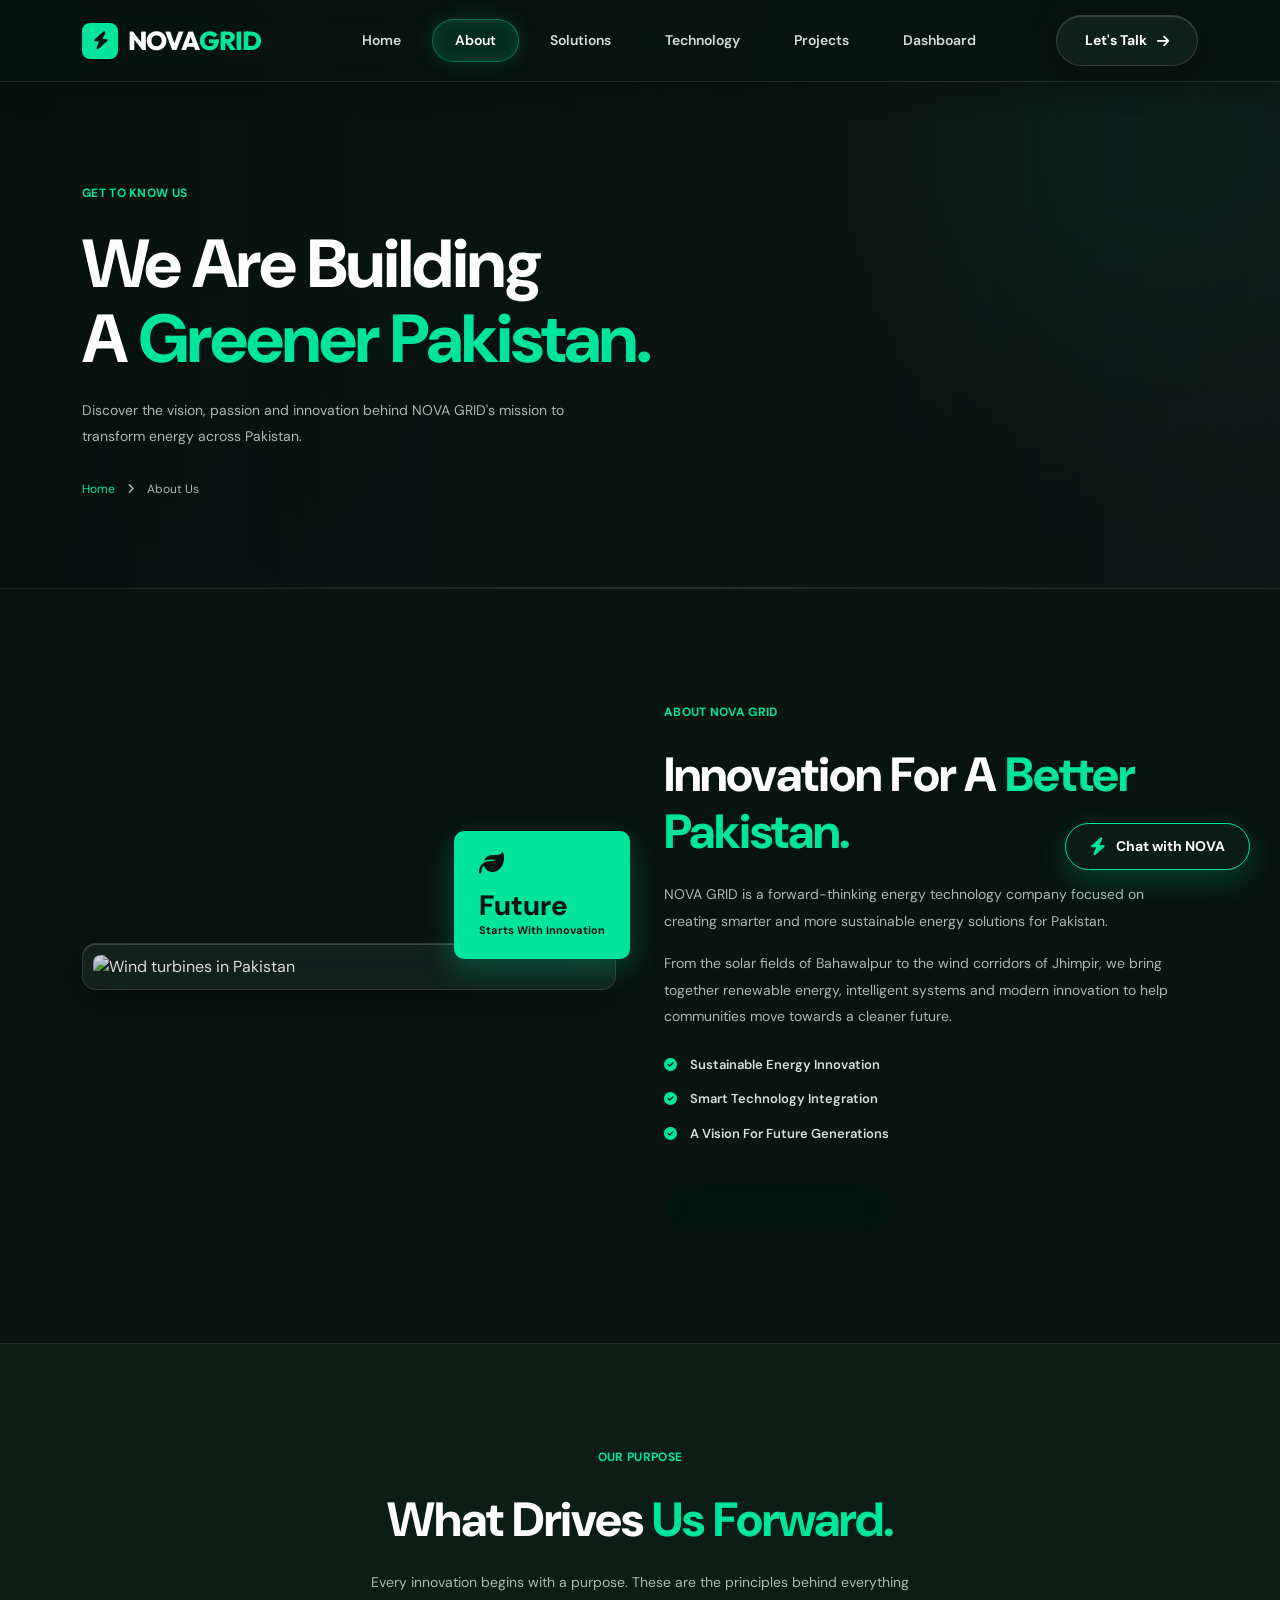
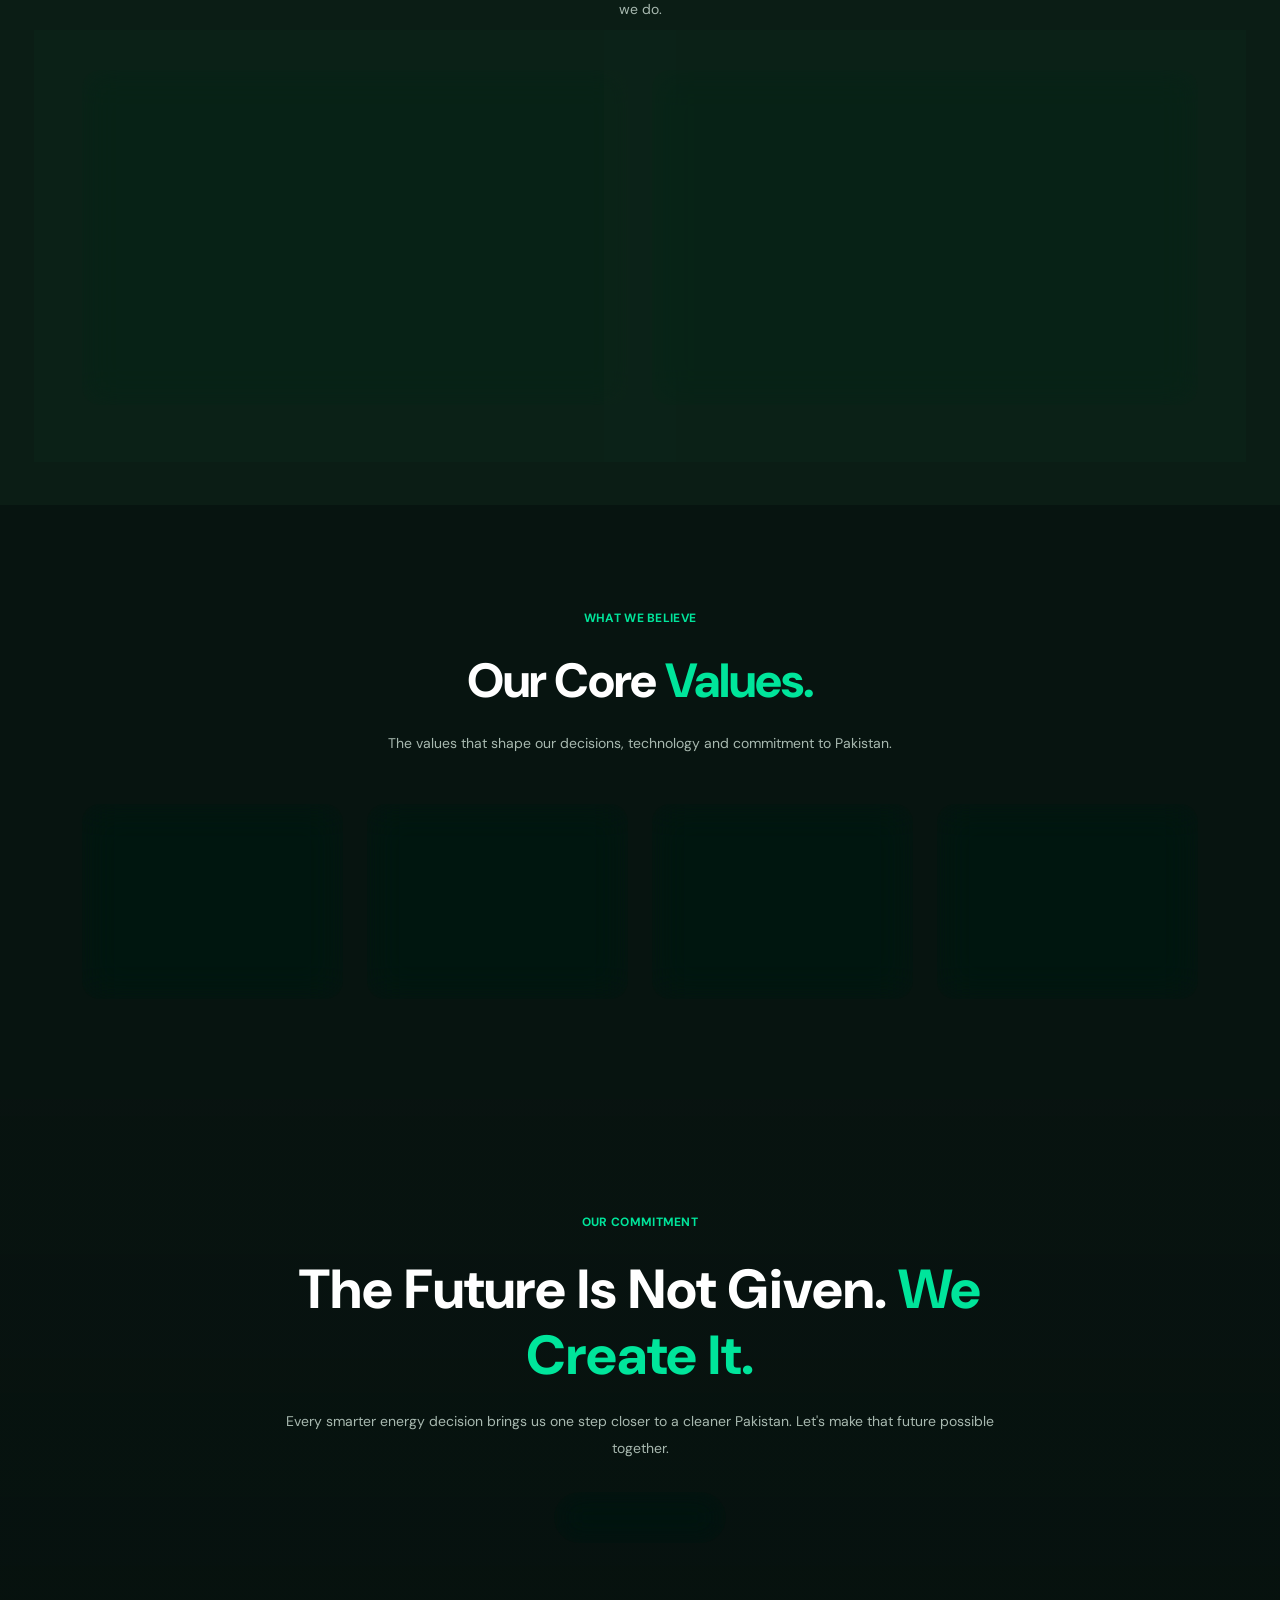
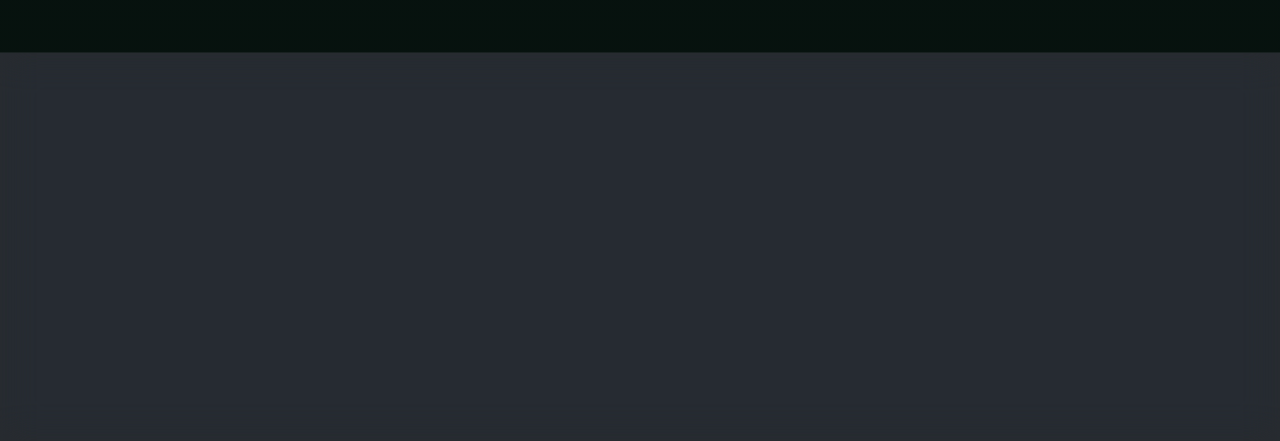
==== commit b1ddb98a: "Improve search discovery metadata" ====
--- a/about.html
+++ b/about.html
@@ -4,7 +4,8 @@
     <meta charset="UTF-8">
     <meta name="viewport" content="width=device-width, initial-scale=1.0">
     <meta name="description" content="About NOVA GRID — building a cleaner, smarter and more sustainable Pakistan through intelligent energy solutions.">
-    <title>About Us | NOVA GRID</title>
+    <link rel="canonical" href="https://nova-grid-one.vercel.app/about.html">
+    <title>About NOVA GRID | Clean Energy in Pakistan</title>
 
     <!-- Bootstrap 5 CSS -->
     <link href="https://cdn.jsdelivr.net/npm/bootstrap@5.3.3/dist/css/bootstrap.min.css" rel="stylesheet">
